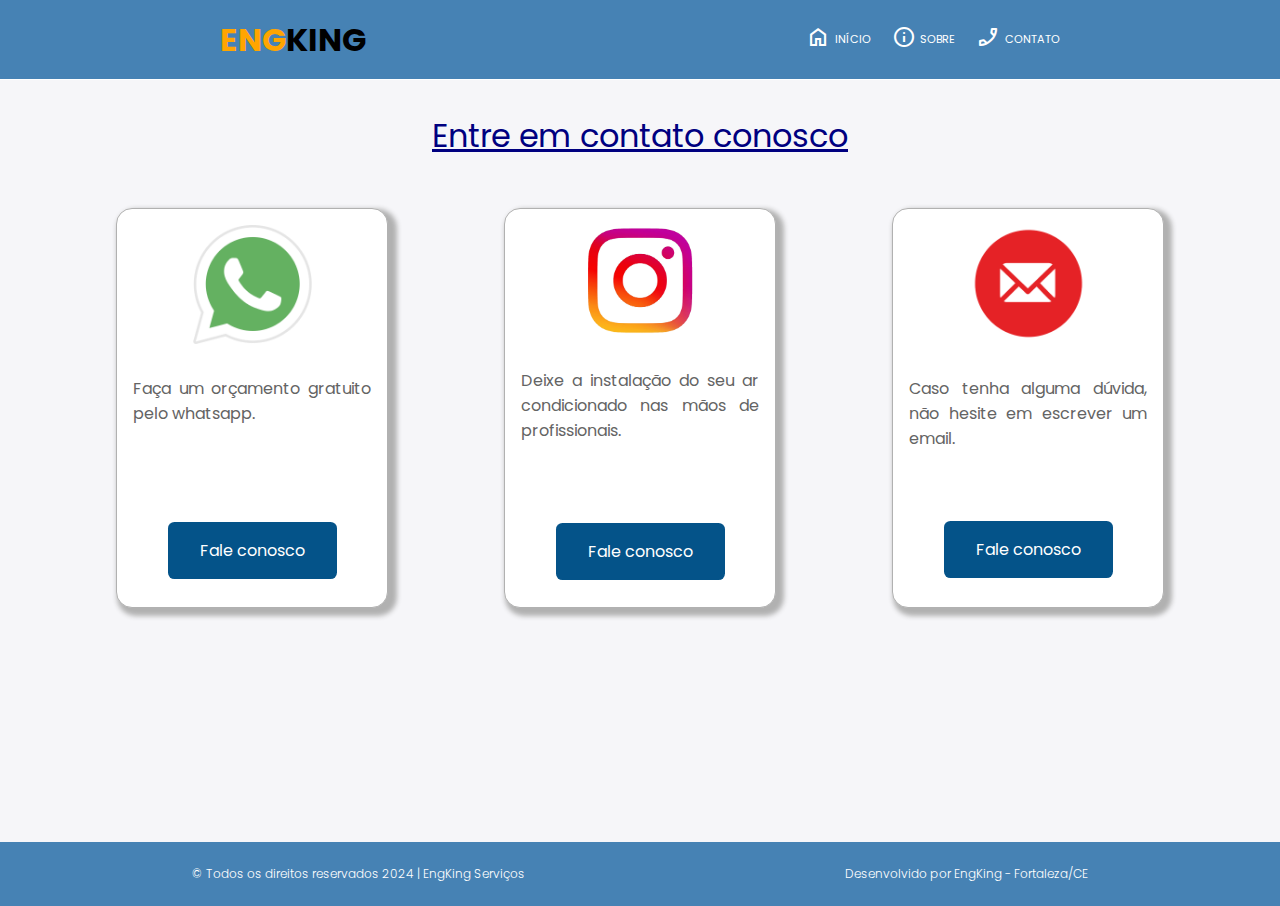
==== contato.html @ 89177f2f "first commit" ====
<!DOCTYPE html>
<html lang="pt-BR">
    <head>
        <meta charset="UTF-8">
        <meta name="viewport" content="width=device-width, initial-scale=1.0">
        <link rel="stylesheet" href="./contato.css">
        <link href="https://fonts.googleapis.com/icon?family=Material+Icons+Sharp" rel="stylesheet">
		<link rel="stylesheet" href="https://fonts.googleapis.com/css2?family=Material+Symbols+Sharp:opsz,wght,FILL,GRAD@48,400,0,0" />
		<link rel="preconnect" href="https://fonts.googleapis.com">
		<link rel="preconnect" href="https://fonts.gstatic.com" crossorigin>
		<link href="https://fonts.googleapis.com/css2?family=Poppins:wght@300;400;500;600;700;800&display=swap" rel="stylesheet">
		<link rel="stylesheet" href="https://fonts.googleapis.com/css2?family=Material+Symbols+Outlined:opsz,wght,FILL,GRAD@48,400,0,0" />
        <link rel="icon" type="image/x-icon" href="./img/logo.ico">
        <title>Contato</title>
    </head>
    <body>
        <header>
            <div class="header">
                <h1><span class="logo">ENG</span>KING</h1>
                <nav id="nav-menu">
                    <ul>
                        <li><a href="./index.html"><span class="material-symbols-outlined">
                            home
                            </span>INÍCIO</a></li>
                        <li><a href="./sobreNos.html"><span class="material-symbols-outlined">
                            info
                            </span>SOBRE</a></li>
                        <li><a href="./contato.html"><span class="material-symbols-outlined">
                            phone_enabled
                            </span>CONTATO</a></li>
                    </ul>
                </nav>
                <button id="menu"><span class="material-symbols-outlined menu">menu</span></button>
                <button id="close"><span class="material-symbols-outlined">close</span></button>
            </div>
        </header>
        <main>
            <h1>Entre em contato conosco</h1>
            <div class="cards">

                <div class="wpp">
                    <img src="./img/1384055.png" alt="">
                    <p>Faça um orçamento gratuito pelo whatsapp.</p>
                    <a href="https://api.whatsapp.com/send/?phone=5585994118871&text=Ol%C3%A1%2C+vim+do+site+EngKingRefrigera%C3%A7%C3%A3o+e+gostaria+de+mais+informa%C3%A7%C3%B5es.+&type=phone_number&app_absent=0" target="_blank">Fale conosco</a>
                </div>
    
                <div class="insta">
                    <img src="./img/insta icon.png" alt="">
                    <p>Deixe a instalação do seu ar condicionado nas mãos de profissionais.</p>
                    <a href="https://www.instagram.com/engking_refrigeracao/" target="_blank">Fale conosco</a>
                </div>
    
                <div class="mail">
                    <img src="./img/email icon.webp" alt="">
                    <p>Caso tenha alguma dúvida, não hesite em escrever um email.</p>
                    <a href="mailto:engkingservicos@gmail.com" target="_blank">Fale conosco</a>
                </div>

            </div>
            

        </main>
        <footer>
            <div class="footer-copy">
                <p>&copy; Todos os direitos reservados 2024 | EngKing Serviços</p>
            </div>
            <div class="dev">
                <p>Desenvolvido por EngKing - Fortaleza/CE</p>
            </div>
        </footer>
        <script src="./script.js" type="text/javascript"></script>

    </body>
</html>
---- contato.css ----
*{
    padding: 0;
    margin: 0;
    text-decoration: none;
    box-sizing: border-box;
    list-style: none;
}

body{
    font-size: 100%;
    display: flex;
    flex-direction: column;
    gap: 2rem;
    background-color:#f6f6f9;
    font-family: poppins,roboto,sans-serif;
    align-items: center;
    width:100%;

}

header{
    display: flex;
    flex-direction: row;
    justify-content: center;
    position: fixed;
    width: 100%;
    
}

.header{
    width: 100%;
    display: flex;
    flex-direction: row;
    align-items: center;
    justify-content: space-around;
    background-color: steelblue;
    border-bottom: 1px solid white;
    height: 5rem;
}

.logo{

    color: orange;

}

.header nav ul{

    display: flex;
    flex-direction: row;
    align-items: center;
    gap: 1.3rem;
}

.header nav ul li a{

    display: flex;
    flex-direction: row;
    align-items: center;
    gap: 0.3rem;
    color: white;
    font-size: 0.7rem;
}

.header nav ul li a span{

    margin-bottom: 0.3rem;

}
header #close{

    display: none;
    background: none;
    border: none;
    color: white;
    cursor: pointer;
}

header #close span{

    font-size: 2rem;

}

header  #menu{

    display:none;
    color: white;
    font-size: 2em;
    border: none;
    background: none;
    cursor: pointer;
}
header #close{

    display: none;

}

main{

    display: flex;
    align-items: center;
    flex-direction: column;
    width: 100%;
    height: 90vh;
    padding-top: 7rem;
    gap:3rem;
}

main h1{

    font-weight: 400;
    text-decoration: underline;
    color: navy;
}

.cards{
    width: 100%;
    display: flex;
    align-items: center;
    justify-content: space-evenly;
}
main .cards > div{

    width: 17rem;
    height: 25rem;
    background-color: white;
    border-radius: 1rem;
    display: flex;
    flex-direction: column;
    align-items: center;
    justify-content: flex-start;
    padding: 1rem;
    box-shadow: 0.3rem 0.3rem 0.3rem 0.2rem rgb(177, 177, 177);
    transition: all 0.3s;
    text-align: justify;
    gap: 2rem;
    color: rgb(100, 100, 100);
    font-size: 12pt;
    border: 1px solid rgb(177, 177, 177);
}

main .cards > div:hover{

    box-shadow: none;
    
}

main .cards > div img{

    width: 10rem;

}

main .cards .wpp img{

    width: 50%;

}

main .cards .mail img{

    width: 50%;

}

main .cards > div a{

    
    text-decoration: none;
    background-color: #045389;
    padding: 1rem 2rem;
    color: white;
    border-radius: 0.4rem;
    
}

main .cards .wpp a{

    margin-top: 4rem;
    
}

main .cards .insta a{

    margin-top: 3rem;

}

main .cards .mail a{

    margin-top: 2.4rem;

}

footer{

    display: flex;
    flex-direction: row;
    align-items: center;
    justify-content: space-around;
    width: 100%;
    height: 4rem;
    background-color: steelblue;
    color: white;
    font-weight: 300;
    padding: 2rem;
    font-size: 12px;
    width: 100%;
}

@media (max-width:768px){
    header .header{

        justify-content: space-between;
        padding: 0 1rem;
    }
    header .header nav{

        display: none;

    }
    header  #menu{

        display: block;
    }
    
    header #menu span{

        font-size: 2rem;

    }

    .img-main{

        display: none;

    }
    .calculadora{
        width: 100%;
        align-items: center;
    }
    .calculadora h1{

        font-size: 1.3em;

    }
    .calculadora h5{

        font-size: 0.7em;
        text-align: justify;
    }
    section{

        gap: 3rem;

    }
    section .linha1{

        flex-direction: column;
        gap: 3rem;

    }  
    section .linha2{
        flex-direction: column;
        gap: 3rem;
    }
    article .perigo{

        flex-direction:column-reverse;
        width: 100%!important;
    }
    article .perigo .texto-perigo{

        text-align: center;

    }
    article .depoimentos{

        flex-direction: column;
        align-items: center;

    }
    article .depoimentos > div{

        width: 100%;
        border-top: 0.3rem solid steelblue;
        padding-top: 1rem;
    }

    footer{

        flex-direction: column;
        align-items: center;
        justify-content: center;
        width: 100%;
    }
    footer .footer-copy{

        display: flex;
        flex-direction:row-reverse;
        gap: 0.5rem;
        font-size: 11px;
    }
    #nav-menu{
        width:100%;
        background-color: steelblue;
        height: max-content;
        display: none;
        position: absolute;
        margin-top: 14.3rem;
        left: 0;
		animation: showMenu 400ms ease forwards;
        box-shadow: 3px 3px 3px black;
    }
    #nav-menu ul{
        flex-direction: column;
        gap: 0;
        border-bottom: 1px solid white;
        border-top: 1px solid white;
    }
    #nav-menu ul li a{

        padding: 1rem;
        
    }
    
    #nav-menu ul li a span{

        display: none;

    }
    .calculadora{

        padding: 1rem;
    }

    article .perigo{

        align-items: center;
        
    }
    .texto-perigo{

        width: 23rem;

    }
    .perigo img{

        width: 23rem;

    }
	@keyframes showMenu{
		from{
			transform: translateY(-100%);
		}
		to{
			transform:translateY(0);
		}
	}

    .dev{

        font-size: 11px;

    }
    main{

        height: 100%;

    }
    main .cards{

        flex-direction: column;
        gap: 2rem;
    }
}
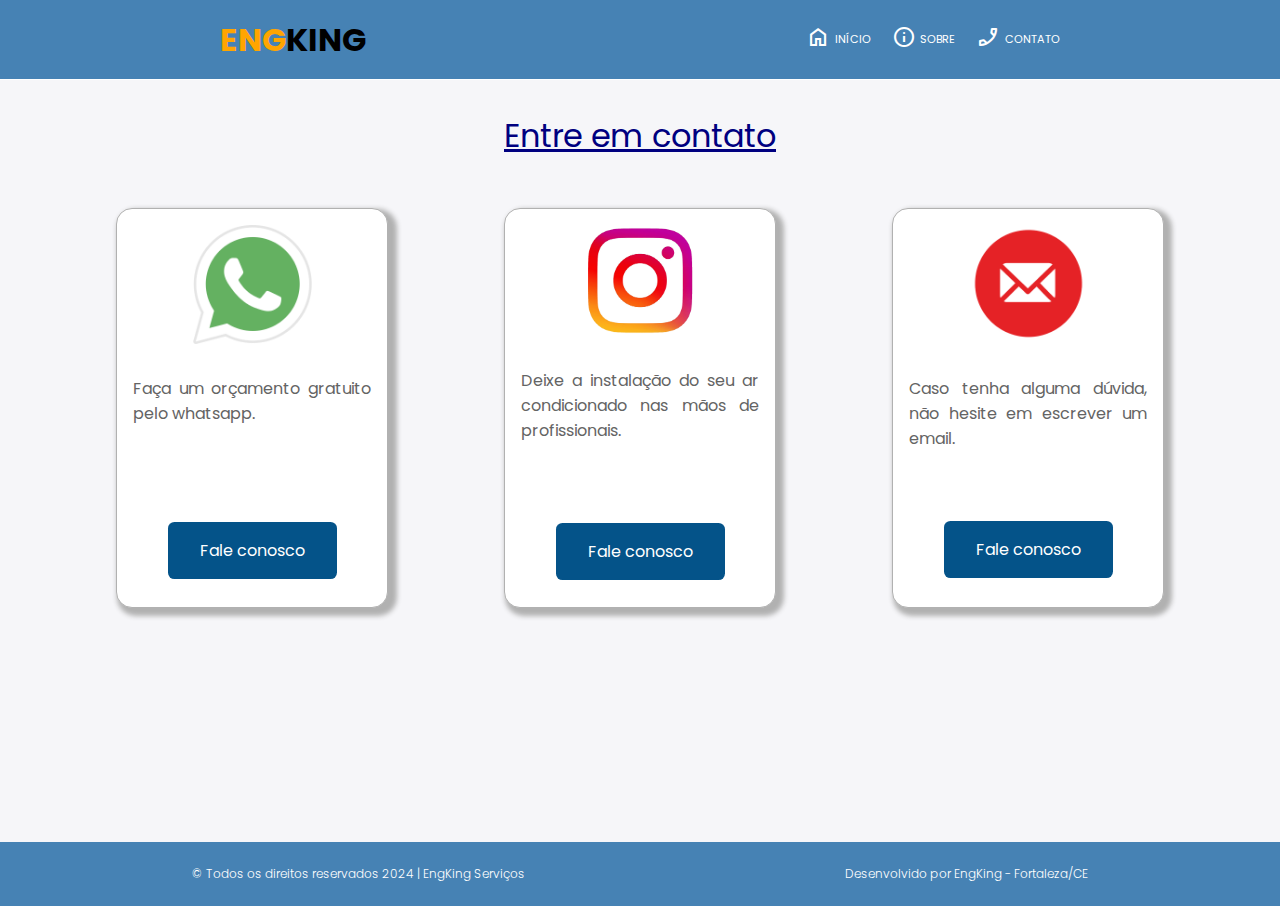
==== commit 2e08b3e5: "second commit" ====
--- a/contato.html
+++ b/contato.html
@@ -35,7 +35,7 @@
             </div>
         </header>
         <main>
-            <h1>Entre em contato conosco</h1>
+            <h1>Entre em contato</h1>
             <div class="cards">
 
                 <div class="wpp">
--- a/contato.css
+++ b/contato.css
@@ -375,4 +375,9 @@
         flex-direction: column;
         gap: 2rem;
     }
+    main h1{
+
+        text-align:justify;
+
+    }
 }